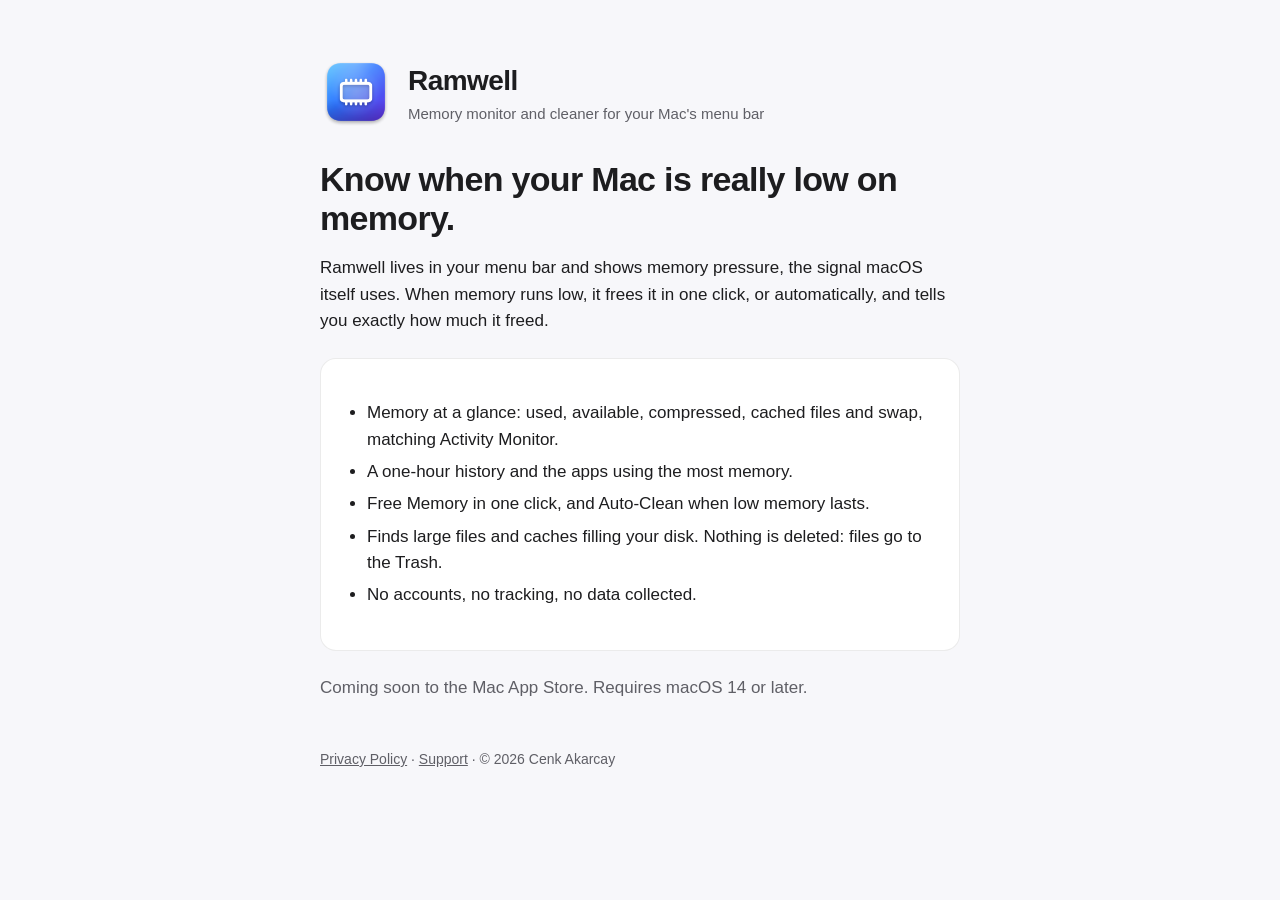
==== index.html @ f30ef768 "Add Ramwell website: landing, privacy policy and support pages Co-Authored-By: Claude Opus 5.5 <nore" ====
<!doctype html>
<html lang="en">
<head>
  <meta charset="utf-8">
  <meta name="viewport" content="width=device-width, initial-scale=1">
  <title>Ramwell – Memory Cleaner for Mac</title>
  <meta name="description" content="Ramwell shows your Mac's memory pressure from the menu bar, frees memory in one click when it runs low, and finds large files and junk filling your disk.">
  <link rel="icon" href="favicon.png">
  <link rel="stylesheet" href="style.css">
</head>
<body>
<main>
  <header class="brand">
    <img src="icon.png" alt="">
    <div>
      <div class="name">Ramwell</div>
      <div class="tag">Memory monitor and cleaner for your Mac's menu bar</div>
    </div>
  </header>

  <h1>Know when your Mac is really low on memory.</h1>
  <p>Ramwell lives in your menu bar and shows memory pressure, the signal macOS itself uses. When memory runs low, it frees
    it in one click, or automatically, and tells you exactly how much it freed.</p>

  <div class="card">
    <ul>
      <li>Memory at a glance: used, available, compressed, cached files and swap, matching Activity Monitor.</li>
      <li>A one-hour history and the apps using the most memory.</li>
      <li>Free Memory in one click, and Auto-Clean when low memory lasts.</li>
      <li>Finds large files and caches filling your disk. Nothing is deleted: files go to the Trash.</li>
      <li>No accounts, no tracking, no data collected.</li>
    </ul>
  </div>

  <p class="muted">Coming soon to the Mac App Store. Requires macOS 14 or later.</p>

  <footer>
    <a href="privacy/">Privacy Policy</a> · <a href="support/">Support</a> · © 2026 Cenk Akarcay
  </footer>
</main>
</body>
</html>
---- style.css ----
:root {
  --bg: #f7f7fa;
  --card: #ffffff;
  --text: #1d1d1f;
  --muted: #5f5f66;
  --accent: #4b5ce8;
  --border: rgba(0, 0, 0, 0.08);
}

@media (prefers-color-scheme: dark) {
  :root {
    --bg: #111114;
    --card: #1c1c20;
    --text: #f2f2f5;
    --muted: #a1a1aa;
    --accent: #8b97ff;
    --border: rgba(255, 255, 255, 0.10);
  }
}

* { box-sizing: border-box; }

body {
  margin: 0;
  background: var(--bg);
  color: var(--text);
  font: 17px/1.55 -apple-system, BlinkMacSystemFont, "SF Pro Text", "Helvetica Neue", Arial, sans-serif;
  -webkit-font-smoothing: antialiased;
}

main {
  max-width: 680px;
  margin: 0 auto;
  padding: 56px 20px 72px;
}

header.brand {
  display: flex;
  align-items: center;
  gap: 16px;
  margin-bottom: 32px;
}

header.brand img { width: 72px; height: 72px; }
header.brand a { color: inherit; text-decoration: none; }
header.brand .name { font-size: 28px; font-weight: 700; letter-spacing: -0.02em; }
header.brand .tag { color: var(--muted); font-size: 15px; }

h1 { font-size: 34px; line-height: 1.15; letter-spacing: -0.02em; margin: 0 0 12px; }
h2 { font-size: 20px; margin: 32px 0 8px; }
p, li { color: var(--text); }
.muted { color: var(--muted); }

.card {
  background: var(--card);
  border: 1px solid var(--border);
  border-radius: 16px;
  padding: 24px;
  margin: 24px 0;
}

ul { padding-left: 22px; }
li { margin: 6px 0; }

a { color: var(--accent); }

.button {
  display: inline-block;
  background: var(--accent);
  color: #fff;
  text-decoration: none;
  font-weight: 600;
  padding: 10px 20px;
  border-radius: 999px;
}

footer {
  margin-top: 48px;
  color: var(--muted);
  font-size: 14px;
}

footer a { color: var(--muted); }
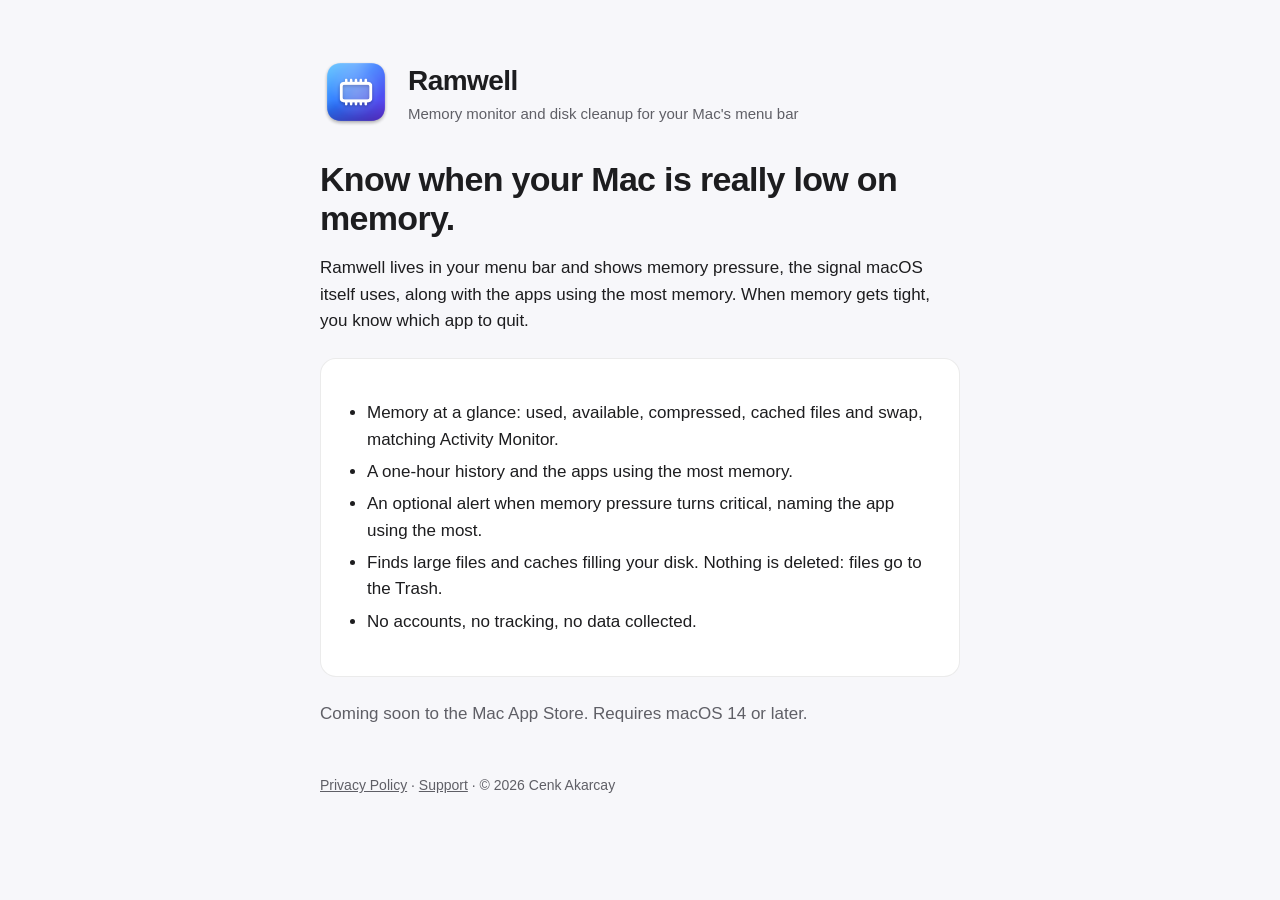
==== commit 8af0e97d: "Describe Ramwell as a RAM and disk monitor App Review rejected Free Memory and Auto-Clean under guid" ====
--- a/index.html
+++ b/index.html
@@ -3,8 +3,8 @@
 <head>
   <meta charset="utf-8">
   <meta name="viewport" content="width=device-width, initial-scale=1">
-  <title>Ramwell – Memory Cleaner for Mac</title>
-  <meta name="description" content="Ramwell shows your Mac's memory pressure from the menu bar, frees memory in one click when it runs low, and finds large files and junk filling your disk.">
+  <title>Ramwell – RAM &amp; Disk Monitor for Mac</title>
+  <meta name="description" content="Ramwell shows your Mac's memory pressure and the apps using the most memory from the menu bar, and finds large files and junk filling your disk.">
   <link rel="icon" href="favicon.png">
   <link rel="stylesheet" href="style.css">
 </head>
@@ -14,19 +14,19 @@
     <img src="icon.png" alt="">
     <div>
       <div class="name">Ramwell</div>
-      <div class="tag">Memory monitor and cleaner for your Mac's menu bar</div>
+      <div class="tag">Memory monitor and disk cleanup for your Mac's menu bar</div>
     </div>
   </header>
 
   <h1>Know when your Mac is really low on memory.</h1>
-  <p>Ramwell lives in your menu bar and shows memory pressure, the signal macOS itself uses. When memory runs low, it frees
-    it in one click, or automatically, and tells you exactly how much it freed.</p>
+  <p>Ramwell lives in your menu bar and shows memory pressure, the signal macOS itself uses, along with the apps using the
+    most memory. When memory gets tight, you know which app to quit.</p>
 
   <div class="card">
     <ul>
       <li>Memory at a glance: used, available, compressed, cached files and swap, matching Activity Monitor.</li>
       <li>A one-hour history and the apps using the most memory.</li>
-      <li>Free Memory in one click, and Auto-Clean when low memory lasts.</li>
+      <li>An optional alert when memory pressure turns critical, naming the app using the most.</li>
       <li>Finds large files and caches filling your disk. Nothing is deleted: files go to the Trash.</li>
       <li>No accounts, no tracking, no data collected.</li>
     </ul>
